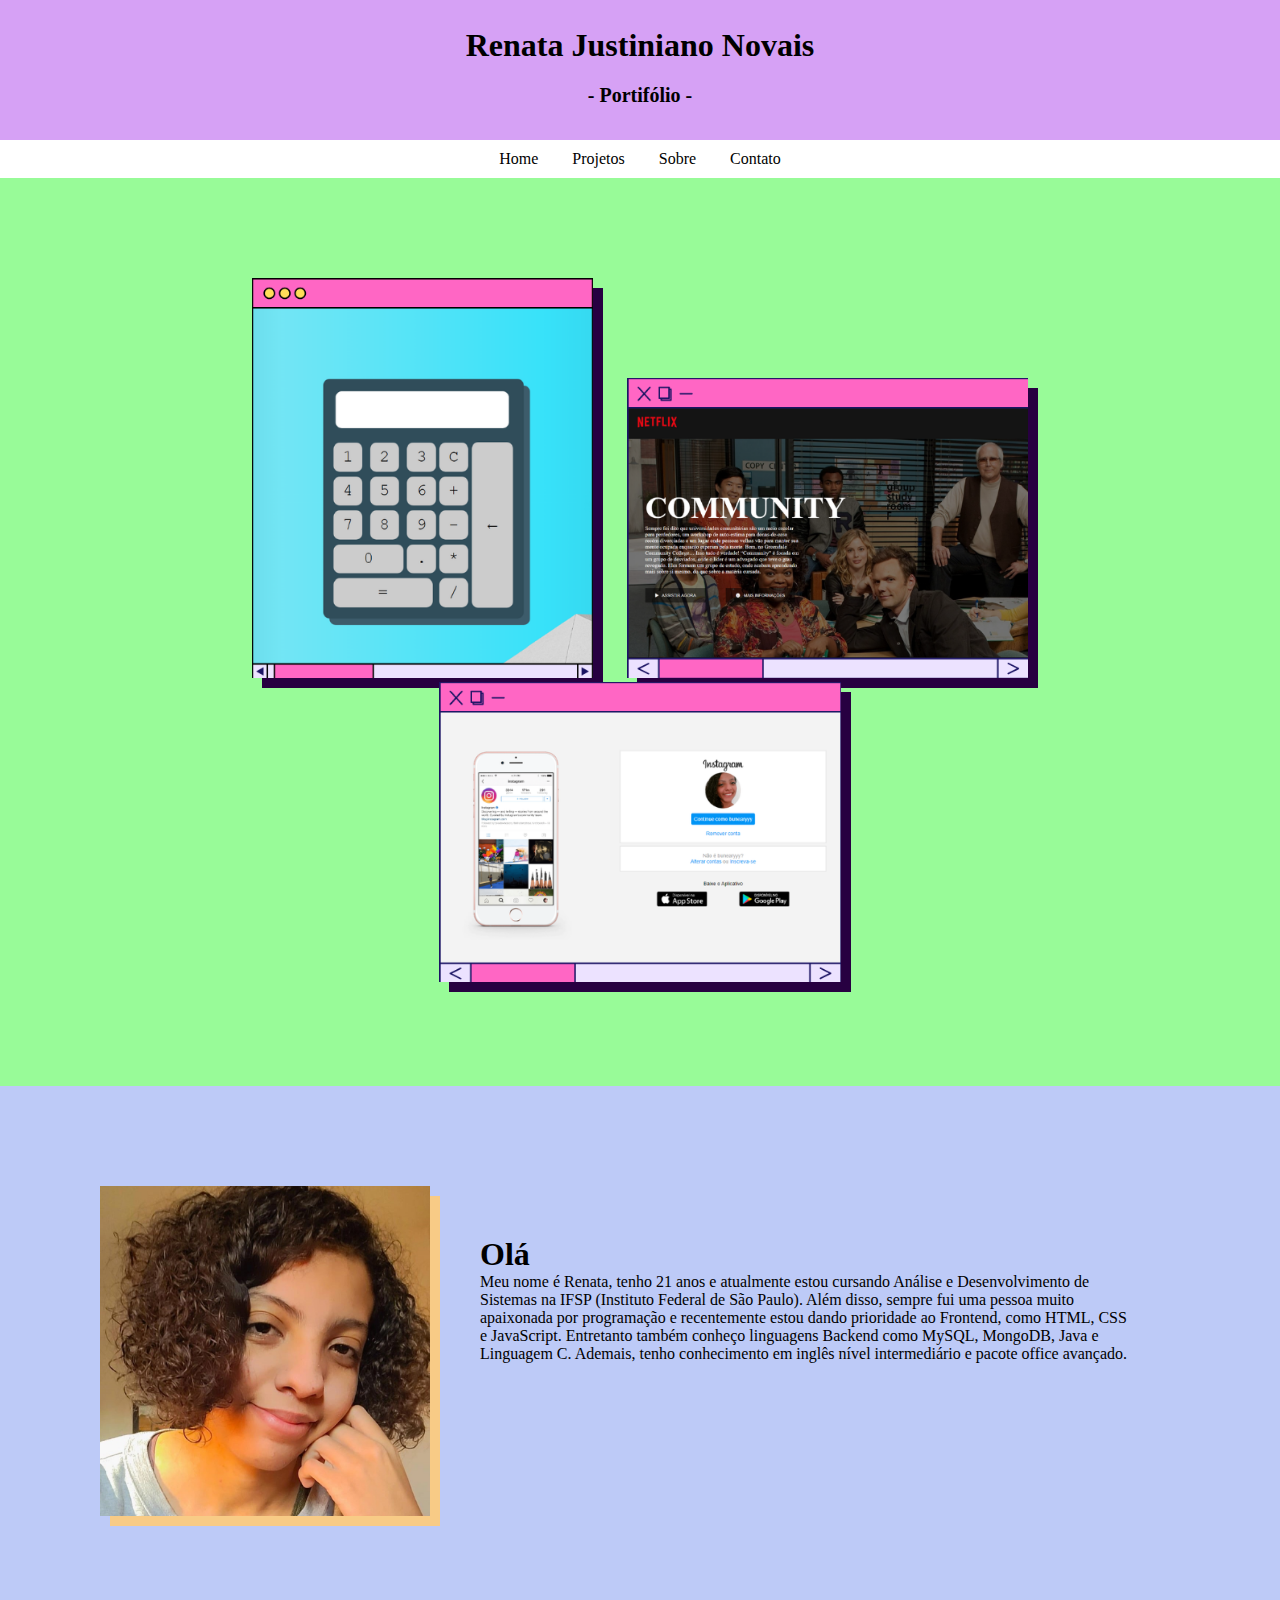
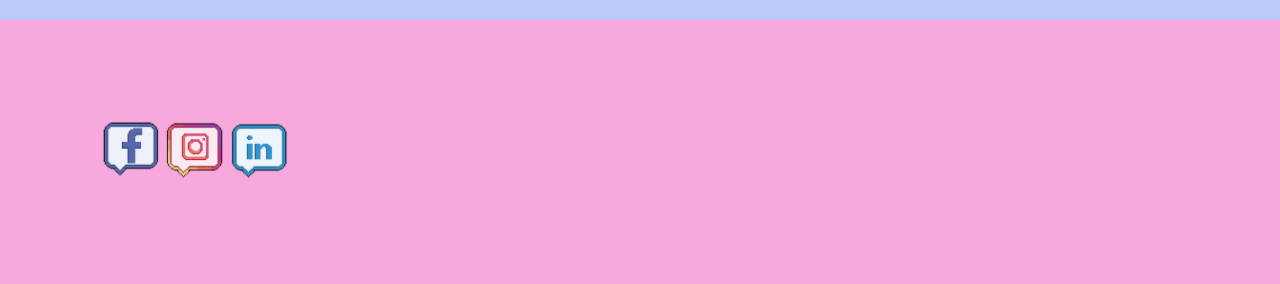
==== index.html @ c0036063 "Add files via upload" ====
<!DOCTYPE html>
<html lang="en">
<head>
    <meta charset="UTF-8">
    <meta http-equiv="X-UA-Compatible" content="IE=edge">
    <meta name="viewport" content="width=device-width, initial-scale=1.0">
    <link rel="stylesheet" href="style.css">
    <link rel="stylesheet" href= "responsive.css">
    <script src="js.js"></script>
    <!-- CSS only -->
<link href="https://cdn.jsdelivr.net/npm/bootstrap@5.2.0-beta1/dist/css/bootstrap.min.css" rel="stylesheet" integrity="sha384-0evHe/X+R7YkIZDRvuzKMRqM+OrBnVFBL6DOitfPri4tjfHxaWutUpFmBp4vmVor" crossorigin="anonymous">
    <!-- JavaScript Bundle with Popper -->
<script src="https://cdn.jsdelivr.net/npm/bootstrap@5.2.0-beta1/dist/js/bootstrap.bundle.min.js" integrity="sha384-pprn3073KE6tl6bjs2QrFaJGz5/SUsLqktiwsUTF55Jfv3qYSDhgCecCxMW52nD2" crossorigin="anonymous"></script>

<title>Portifólio - Renata Novais</title>
</head>
<body>
    <header> 
        <h1>Renata Justiniano Novais</h1>
        <h2>- Portifólio - </h2>
    </header>


    <div class="menu">
        <a class="itens-menu"href="index.html">Home</a>
        <a class="itens-menu"href="#projetos">Projetos</a>
        <a class="itens-menu"href="#sobre">Sobre</a>
        <a class="itens-menu"href="#contato">Contato</a>
    </div>
    
   <div id="projetos">
        <a class= "item-projeto" href="./Calculadora-main/calculadora/calculadora.html"  target="_blank"><img src="./img/calculadora.png" alt="" height="400px"></a>
        <a class="item-projeto" href="./netflix_layout_pgInicial/index.html"  target="_blank"><img src="./img/netfliximg.png" alt=""height="300px"></a>
        <a class="item-projeto" href="./Instagram_Pg_Inicial/index.html"  target="_blank" ><img src="./img/instagramimg.png" alt=""height="300px"></a>
   </div>

   <div id="sobre">
    <a class="foto" href="https://www.linkedin.com/in/renatajnovais/" target="_blank"><img src="./img/imgrenata.jpeg" alt="" ></a>
    
    <div class="texto-sobre">
        <h1>Olá</h1>
        <p>
            Meu nome é Renata, tenho 21 anos e atualmente estou cursando Análise e Desenvolvimento de Sistemas na IFSP (Instituto Federal de São Paulo). Além disso, sempre fui uma pessoa muito apaixonada por programação e recentemente estou dando prioridade ao Frontend, como HTML, CSS e JavaScript. Entretanto também conheço linguagens Backend como MySQL, MongoDB, Java e Linguagem C. Ademais, tenho conhecimento em inglês nível intermediário e pacote office avançado.
        </p>
    </div>
   </div>
   <div id="contato">
    <a href="https://www.facebook.com/RennaNovais" target="_blank"><img class="item-contato"src="./img/facebook.png" alt="" height="60px"></a>
    <a href="https://www.instagram.com/bunearyyy/" target="_blank"><img class="item-contato" src="./img/instagram.png" alt="" height="60px"></a>
    <a href="https://www.linkedin.com/in/renatajnovais/"target="_blank"><img class="item-contato" src="./img/linkedin.png" alt="" height="60px"></a>
   </div>

   <!--PRELOADER-->
   
    
</body>
</html>
---- style.css ----
@font-face{
    font-family: 'Dogica';
    src: url('dogicapixel.ttf') format('truetype');
}
*{ /*Sempre colocar isso antes de começar a estilizar um site*/
    margin:0;
    padding: 0;
    box-sizing: border-box;
}
header{
    text-align: center;
    background-color: #D6A1F5;
    padding: 20px;
    font-family: 'Dogica';
    line-height: 50px;
    
}
header h2{
    font-size: 20px;
}
.menu{
    
    text-align: center;
    margin: 0px;
    word-spacing: 30px;
    background-color: white;
    padding: 10px;
}
.itens-menu{
    text-decoration: none;
    font-family: 'Dogica';
    color: black;

}
.itens-menu:hover{
    color:#F7A9DD;
}
#projetos{
    background-color: #98FB98;
    text-align: center;
    
    word-spacing: 30px;
    padding: 100px;
}

#sobre{
    background-color: #BDCAF7;
    padding: 100px;
    display: flex;
}
.texto-sobre{
    margin: 50px;
    font-family: 'Dogica';
}
#contato{
    background-color: #F7A9DD;
    padding: 100px;

}
#sobre img{
    box-shadow: 10px 10px rgb(248, 203, 134);
}
#projetos img{
    box-shadow: 10px 10px rgb(39, 0, 65);
}
#projetos img:hover{
    box-shadow:  
    10px 10px  rgb(247, 169, 221),
    20px 20px rgb(206, 0, 178);
    -webkit-transform: translateX(-3px);
    transform: translateX(-3px);
    transition-duration: 0.5s;
}

#sobre .foto img{
    height: 330px;
}
---- responsive.css ----
@media screen and (max-width:375px){
    header{
       border-left: 0;
    }
   .item-projeto img{
        height: 200px;
        margin-bottom: 30px;
        position: relative;
        top:-50px;
        right: 30px;
   }

   #sobre .foto img{
       height: 200px;
       position: relative;
       left: -55px;
      
   }
   #sobre .texto-sobre{
        position: relative;
        left: -350px;
        text-align: center;
        top: 200px;
        height: 1000px;
   }
   #contato .item-contato{
    margin: 30px;
    position: relative;
    right: -40px;
}

}

@media screen and (max-width:414px){
    .item-projeto img{
        height: 200px;
        margin-bottom: 30px;
        position: relative;
        top:-50px;
        right: 30px;
   }
   #sobre .foto img{
    height: 300px;
    position: relative;
    right:30px;
   
}
#sobre .texto-sobre{
    position: relative;
    right: 330px;
    text-align: center;
    top: 300px;
    height: 1045px;
}
#contato .item-contato{
    margin: 30px;
    position: relative;
    right: -60px;
}
}

@media screen and (max-width:390px){
  body{  
    padding-left: -10px;
    
  }
   #sobre .texto-sobre{
    position: relative;
    right: 340px;
   }
   #sobre .foto img{
    position: relative;
    right: 40px;
   }
}

@media screen and (max-width:360px){
    #contato .item-contato{
            margin: 30px;
            position: relative;
            right: -40px;
    }
}

@media screen and (max-width:814px){
    .item-projeto img{
        
        margin-bottom: 30px;
        position: relative;
   }
   #sobre .texto-sobre{
    position: relative;
    right: 340px;
    top: 300px;
    text-align: center;
    height: 1050px;
   }

}
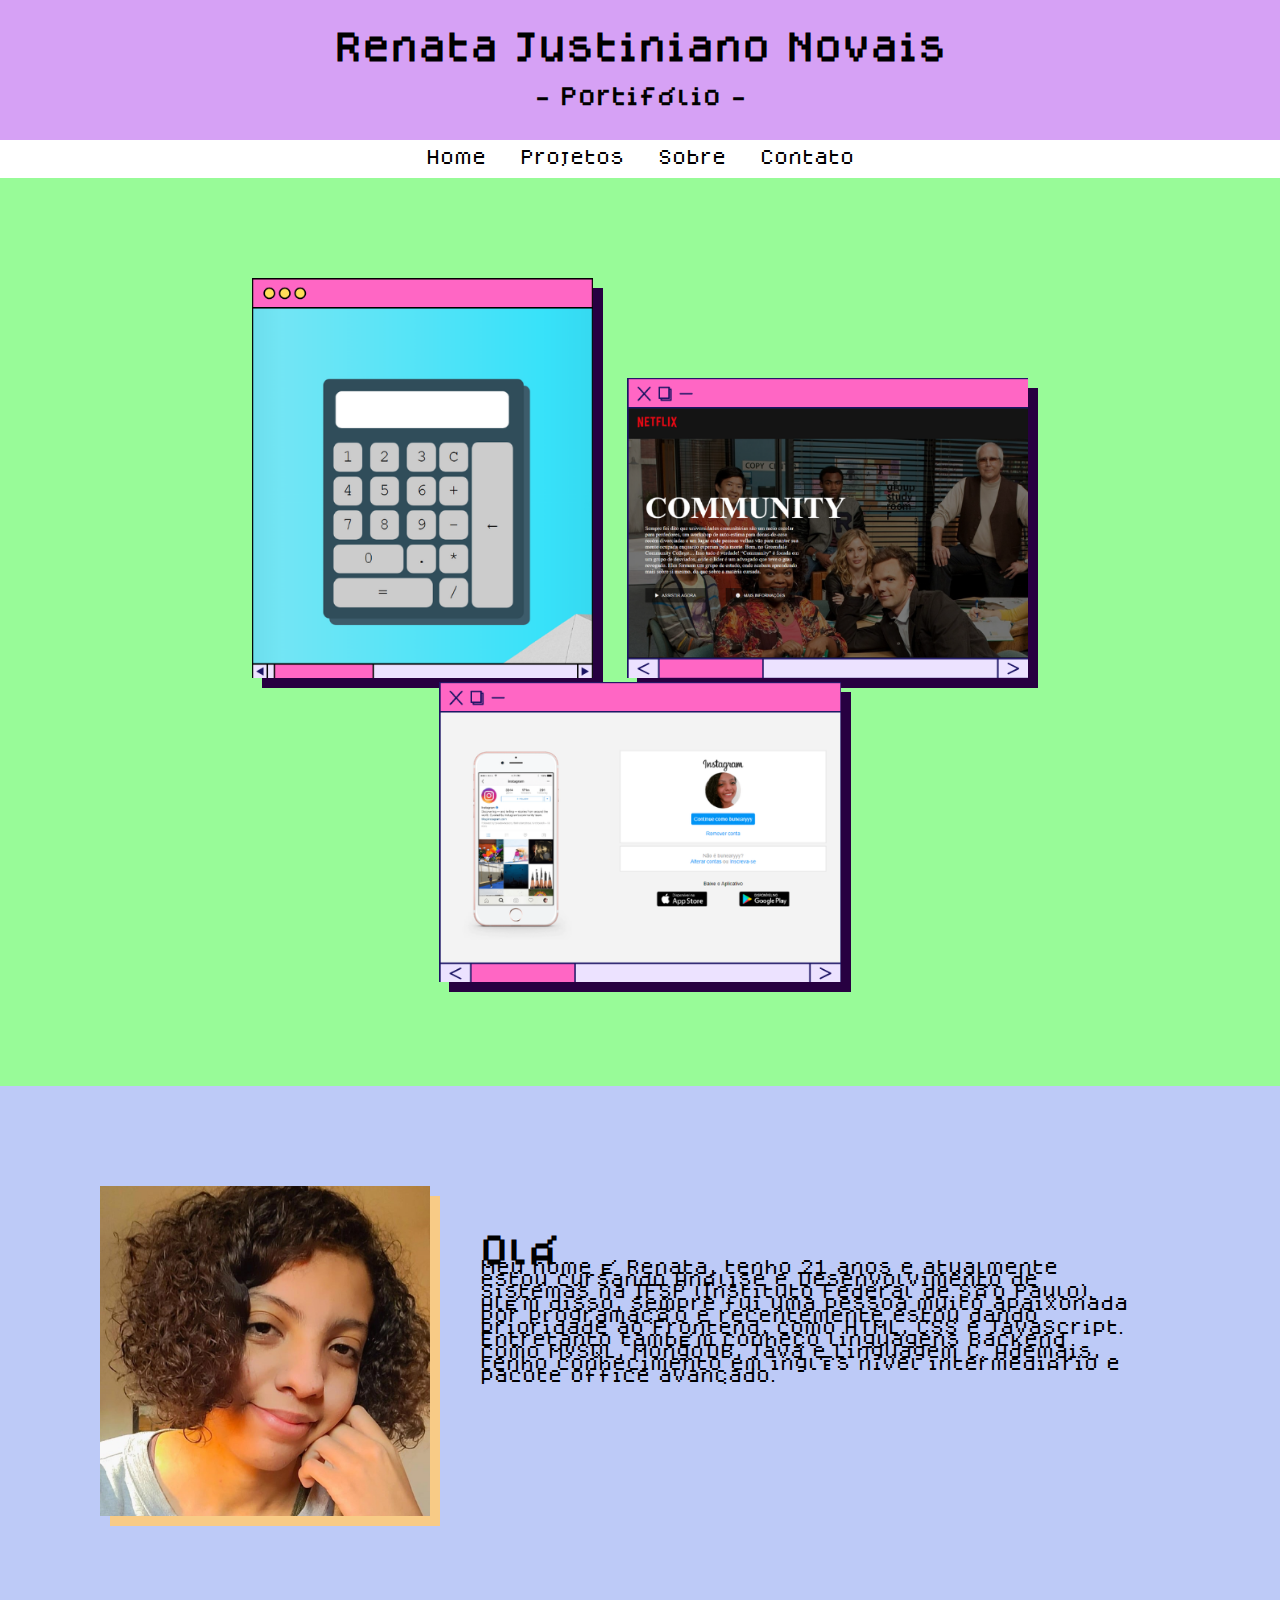
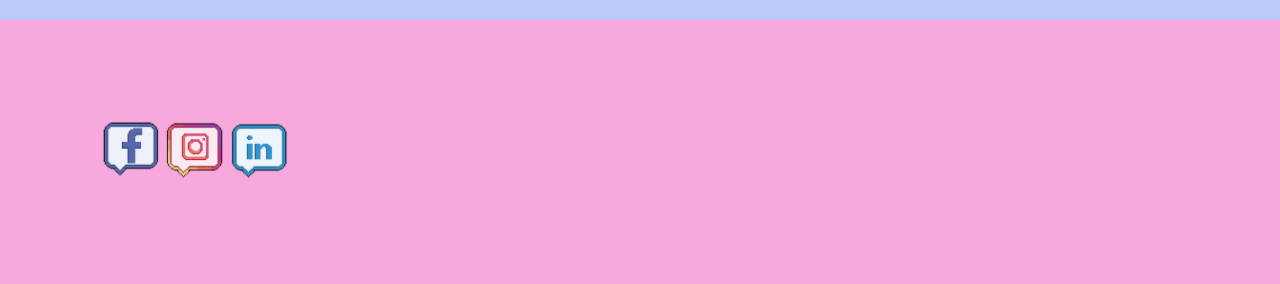
==== commit 033e05da: "Update index.html" ====
--- a/index.html
+++ b/index.html
@@ -6,6 +6,7 @@
     <meta name="viewport" content="width=device-width, initial-scale=1.0">
     <link rel="stylesheet" href="style.css">
     <link rel="stylesheet" href= "responsive.css">
+    <link rel="icon" type="image/x-icon" href="/img/favicon.ico">
     <script src="js.js"></script>
     <!-- CSS only -->
 <link href="https://cdn.jsdelivr.net/npm/bootstrap@5.2.0-beta1/dist/css/bootstrap.min.css" rel="stylesheet" integrity="sha384-0evHe/X+R7YkIZDRvuzKMRqM+OrBnVFBL6DOitfPri4tjfHxaWutUpFmBp4vmVor" crossorigin="anonymous">
@@ -54,4 +55,4 @@
    
     
 </body>
-</html>+</html>
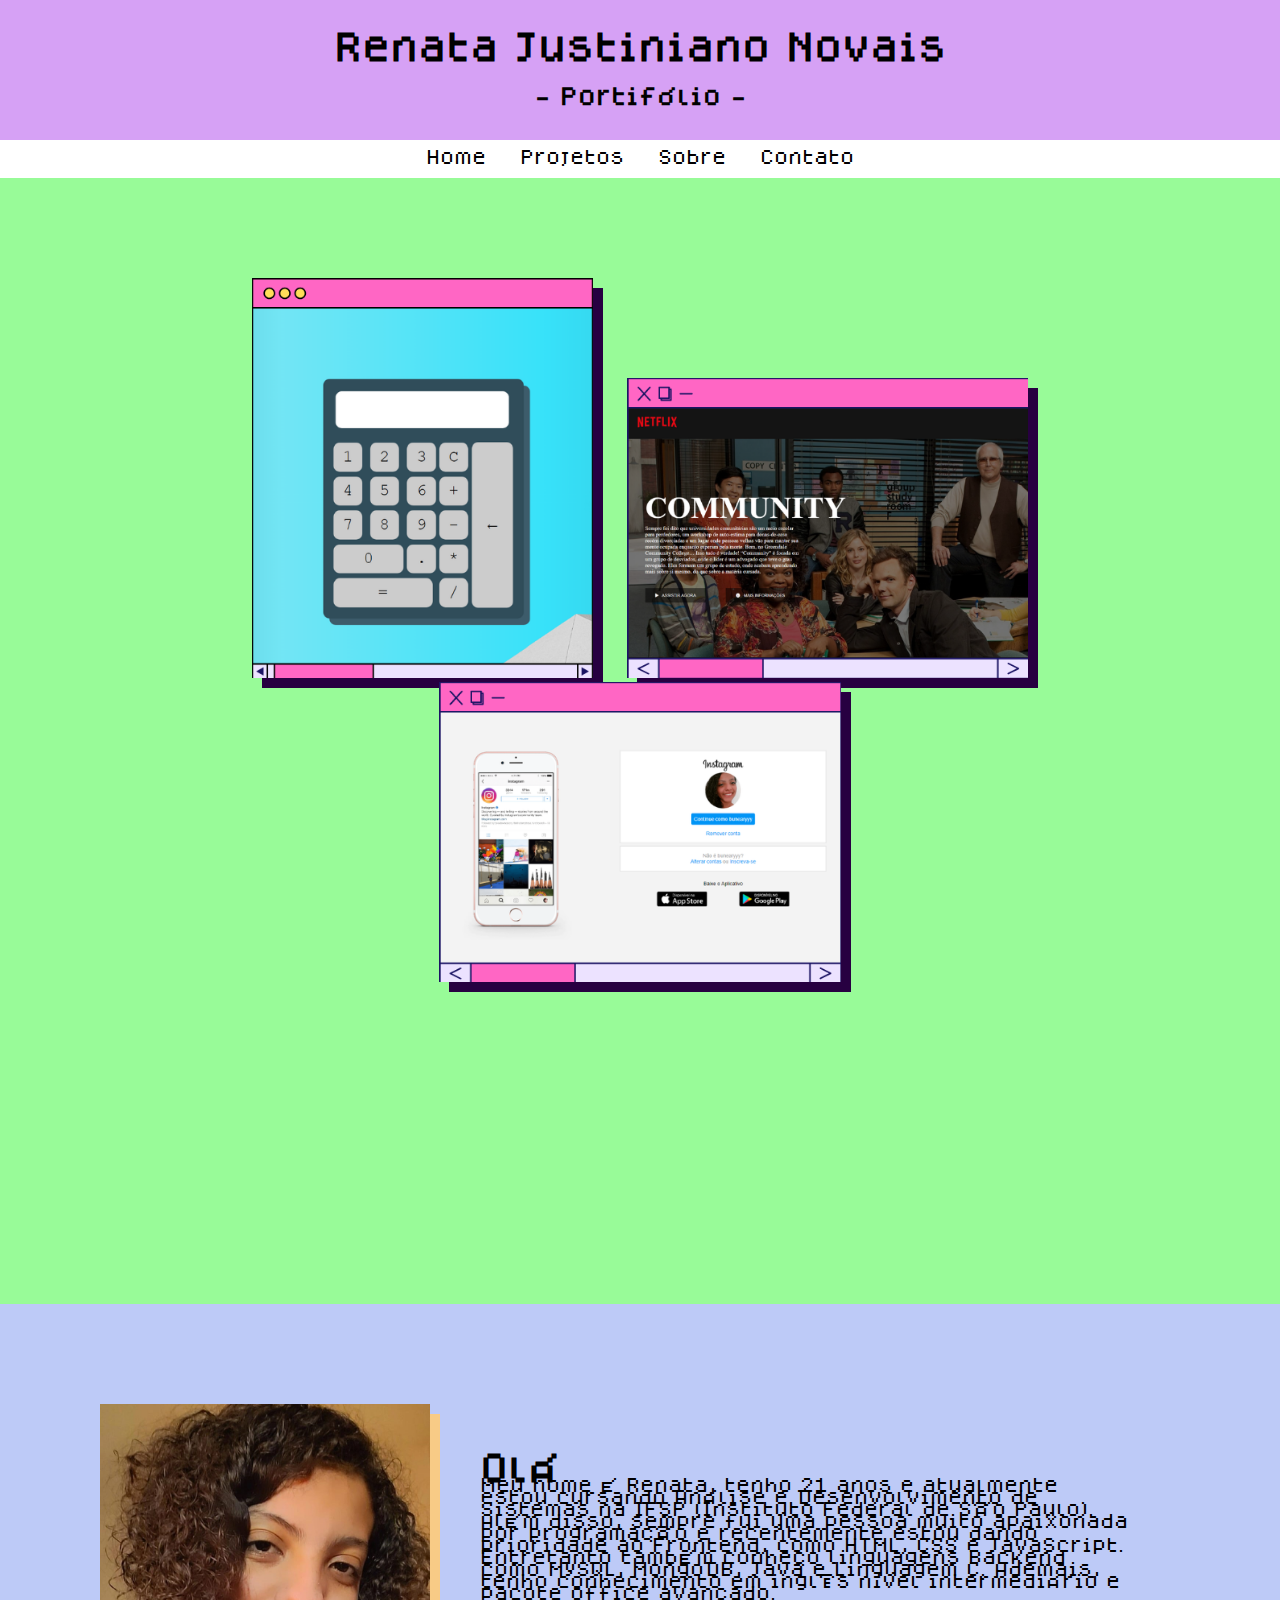
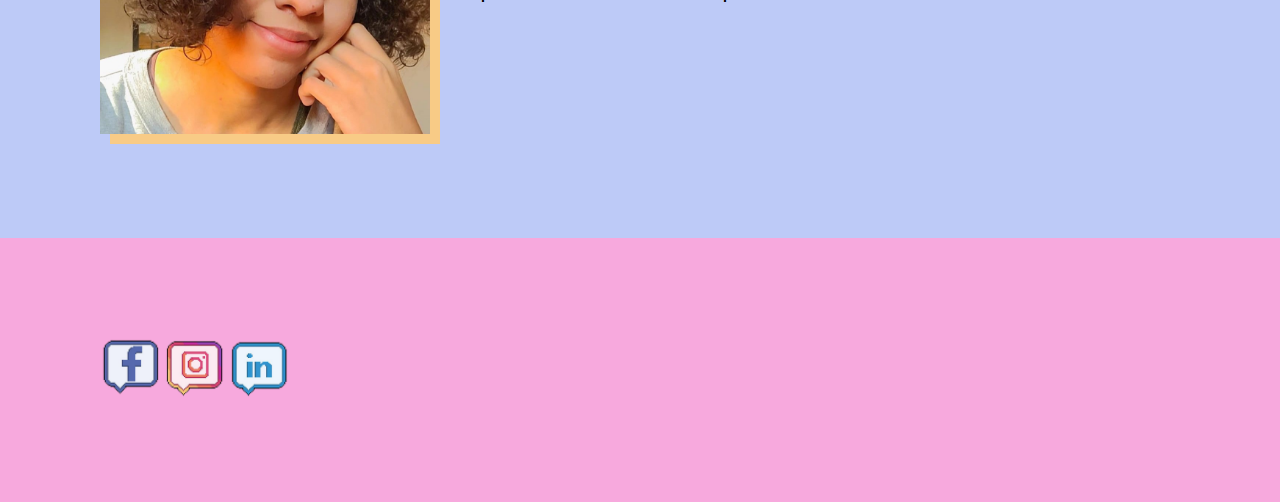
==== commit 53ed1679: "Update index.html" ====
--- a/index.html
+++ b/index.html
@@ -34,7 +34,11 @@
         <a class="item-projeto" href="./netflix_layout_pgInicial/index.html"  target="_blank"><img src="./img/netfliximg.png" alt=""height="300px"></a>
         <a class="item-projeto" href="./Instagram_Pg_Inicial/index.html"  target="_blank" ><img src="./img/instagramimg.png" alt=""height="300px"></a>
    </div>
-
+<div id="projetos">
+    <a class= "item-projeto" href="./cobrinha/index.html"  target="_blank"><img src="./img/imgcobrinha1.png" alt="" height="400px"></a>
+    <a class="item-projeto" href="./formulario2/index.html"  target="_blank"><img src="./img/imgform1.png" alt=""height="300px"></a>
+    
+</div>
    <div id="sobre">
     <a class="foto" href="https://www.linkedin.com/in/renatajnovais/" target="_blank"><img src="./img/imgrenata.jpeg" alt="" ></a>
     
